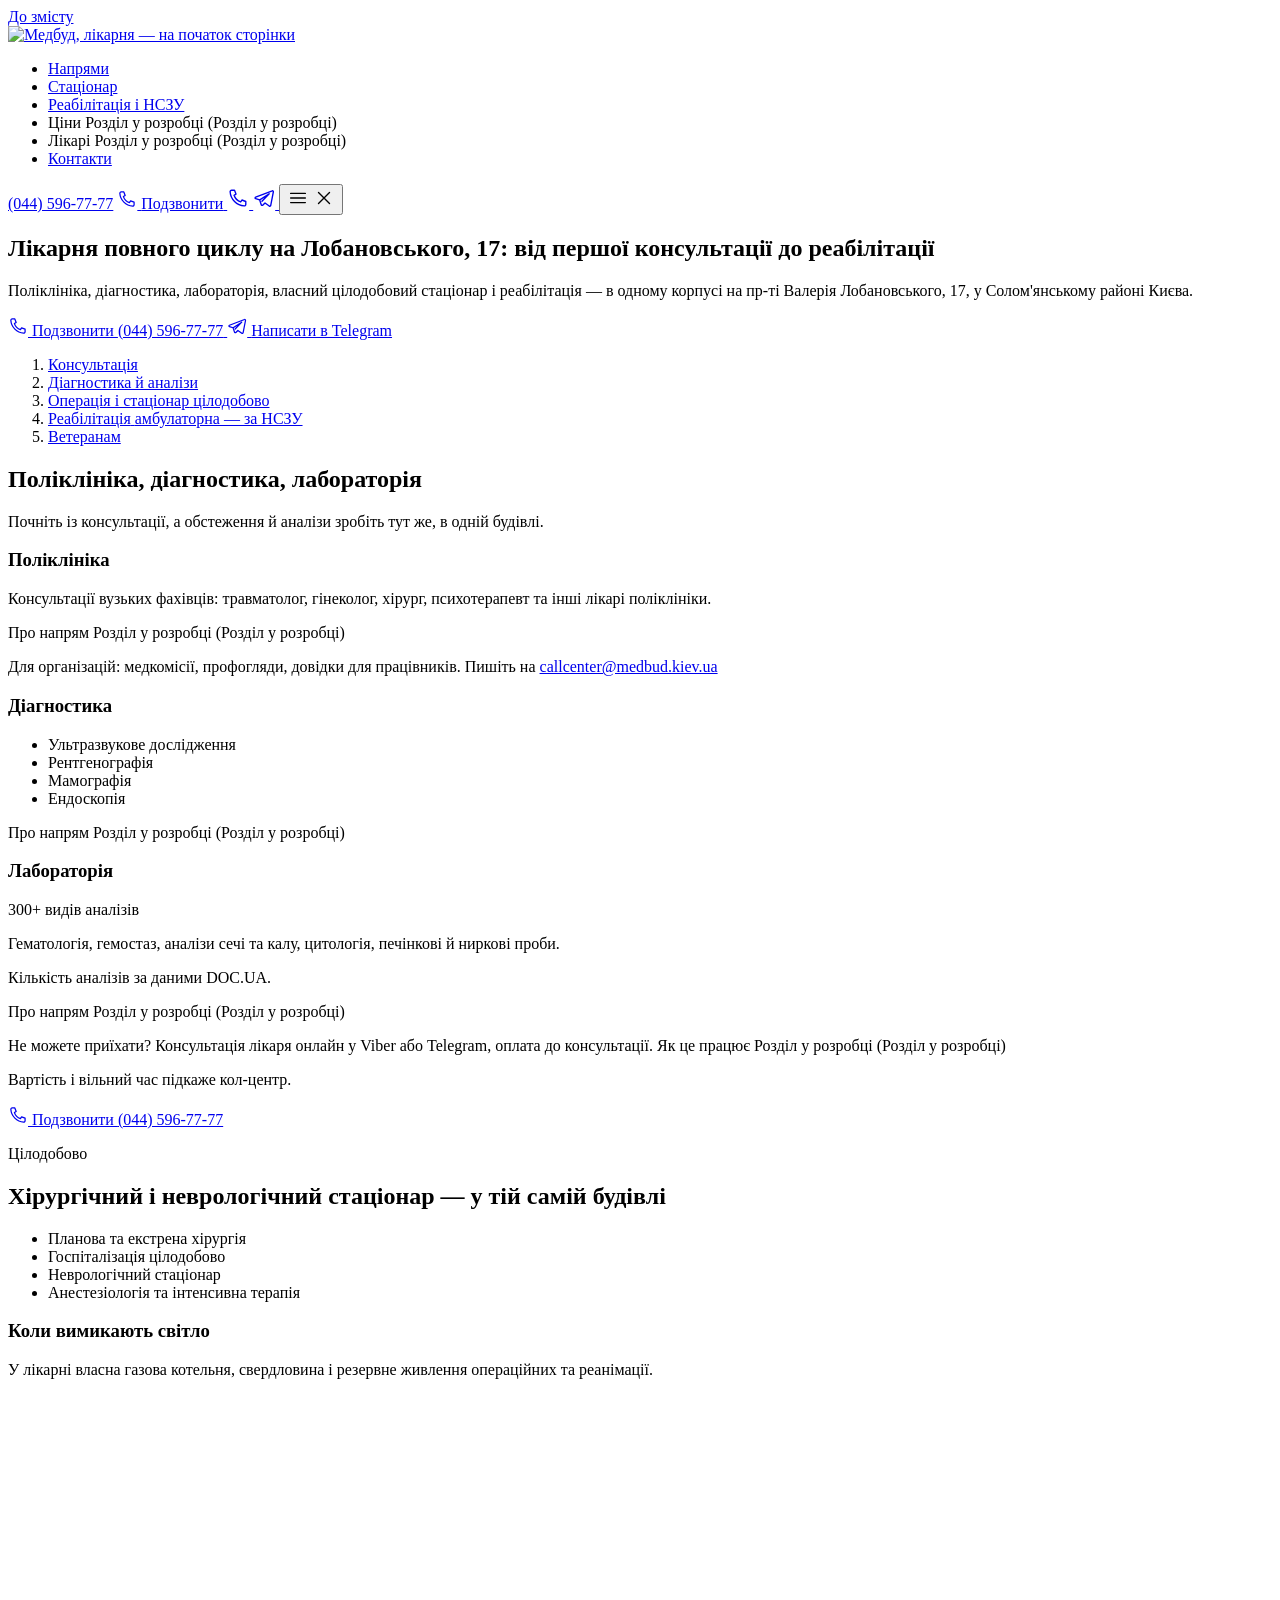
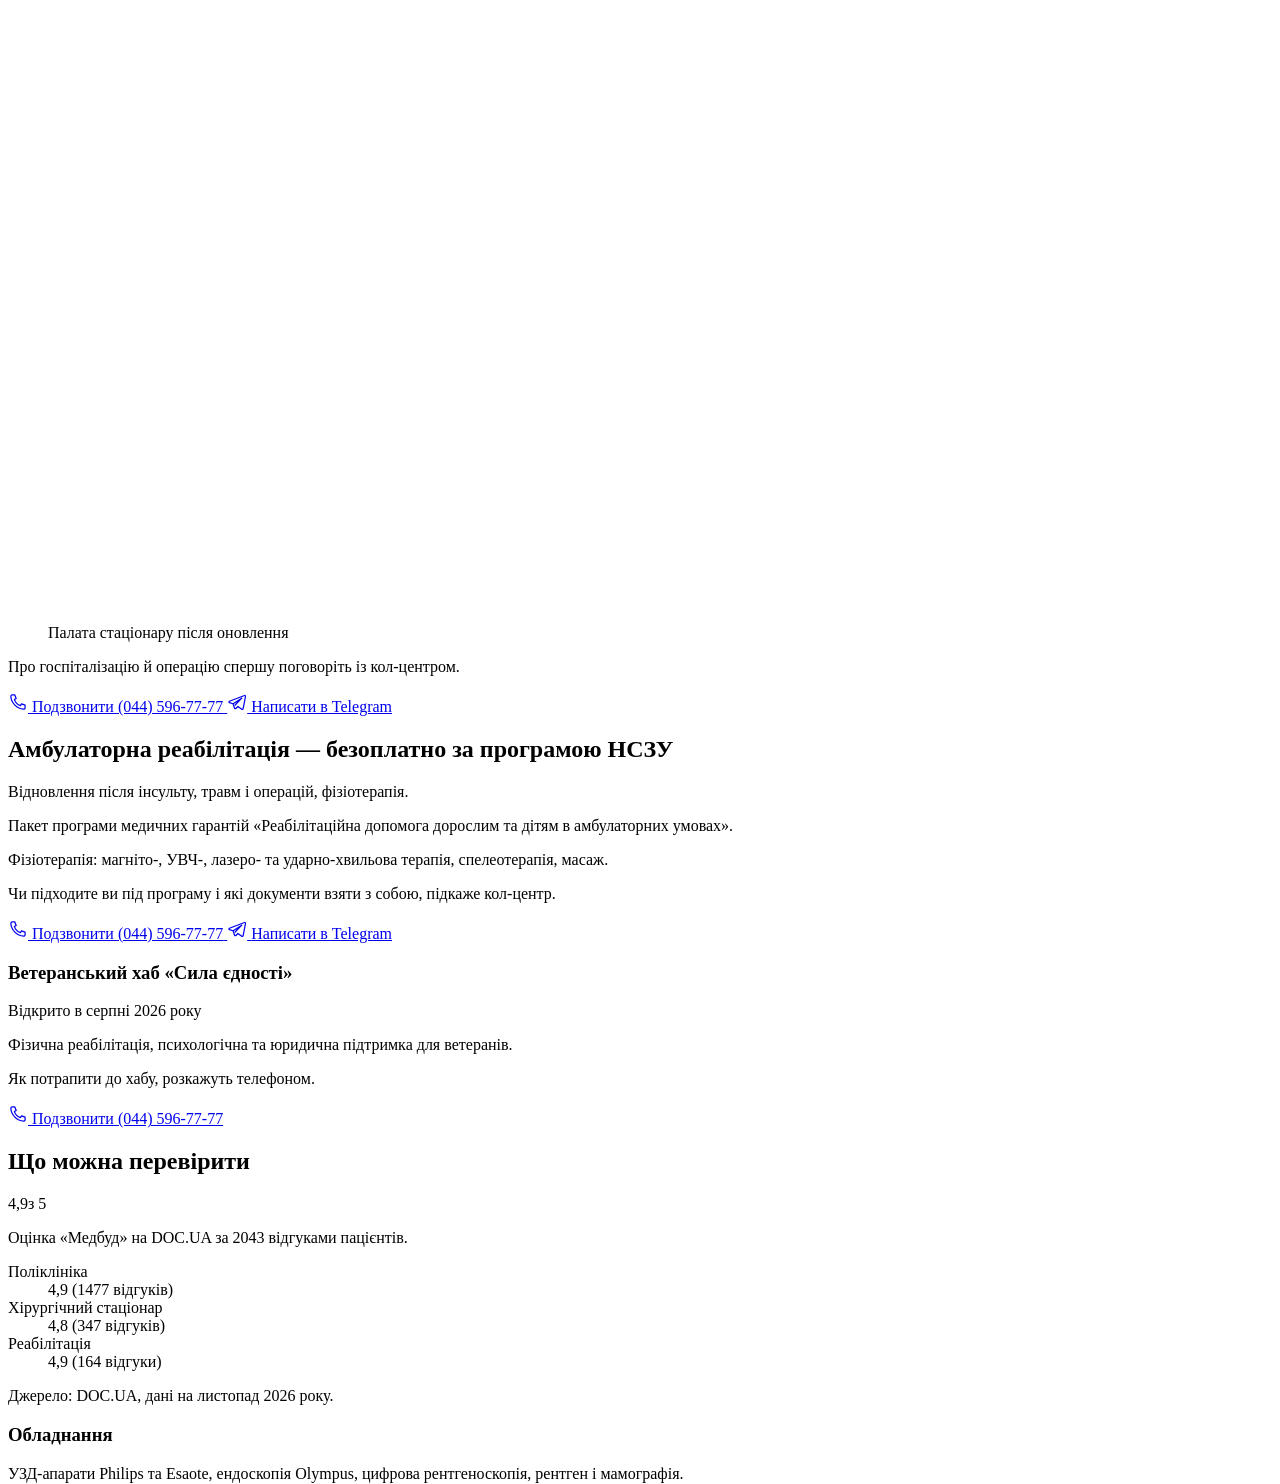
==== index.html @ 7db69b1e "VEON: сайт для перегляду" ====
<!DOCTYPE html><html lang="uk"> <head><meta charset="utf-8"><script>document.documentElement.classList.add("js")</script><meta name="viewport" content="width=device-width, initial-scale=1"><title>Медбуд — лікарня повного циклу, Солом&#39;янський район, Київ</title><meta name="description" content="Поліклініка, діагностика, лабораторія, цілодобовий стаціонар, амбулаторна реабілітація безоплатно за НСЗУ. Київ, пр-т Лобановського, 17. Тел. (044) 596-77-77."><meta property="og:title" content="Медбуд — лікарня повного циклу, Солом'янський район, Київ"><meta property="og:description" content="Поліклініка, діагностика, лабораторія, цілодобовий стаціонар, амбулаторна реабілітація безоплатно за НСЗУ. Київ, пр-т Лобановського, 17. Тел. (044) 596-77-77."><meta name="robots" content="noindex"><link rel="icon" href="/favicon.png" type="image/png"> <link rel="preload" href="/fonts/geologica-cyrillic-wght-normal.woff2" as="font" type="font/woff2" crossorigin> <meta name="theme-color" content="#FFFFFF"> <script type="application/ld+json">{"@context":"https://schema.org","@type":"MedicalClinic","additionalType":"https://schema.org/Hospital","name":"Медбуд","legalName":"ДП «Медбуд»","telephone":"+380445967777","email":"callcenter@medbud.kiev.ua","address":{"@type":"PostalAddress","streetAddress":"пр-т Валерія Лобановського, 17","addressLocality":"Київ","addressCountry":"UA"},"sameAs":["https://www.instagram.com/medbud.kyiv.ua/","https://www.facebook.com/medbud.ua/"]}</script> <link rel="stylesheet" href="/veon-demo-medbud/_astro/index.LPhC7jJm.css">
<link rel="stylesheet" href="/veon-demo-medbud/_astro/index.D48iX4Wn.css"></head> <body id="top"> <a class="skip-link" href="#main">До змісту</a> <header class="site-header" data-rec="R-012,R-015" data-astro-cid-3ef6ksr2> <div class="container header__inner" data-astro-cid-3ef6ksr2> <a class="header__logo" href="#top" data-astro-cid-3ef6ksr2> <img src="/veon-demo-medbud/_astro/logo.Q8U1E6Xp_Z20OkAn.webp" srcset="/veon-demo-medbud/_astro/logo.Q8U1E6Xp_Z20OkAn.webp 1x, /veon-demo-medbud/_astro/logo.Q8U1E6Xp_1GzR5F.webp 2x" alt="Медбуд, лікарня — на початок сторінки" loading="eager" data-astro-cid-3ef6ksr2="true" decoding="async" fetchpriority="auto" width="130" height="52"> </a> <nav class="header__nav" aria-label="Головне меню" data-astro-cid-3ef6ksr2> <ul role="list" data-astro-cid-3ef6ksr2> <li data-astro-cid-3ef6ksr2> <a class="nav-link" href="#directions" data-nav data-astro-cid-3ef6ksr2>Напрями</a> </li><li data-astro-cid-3ef6ksr2> <a class="nav-link" href="#hospital" data-nav data-astro-cid-3ef6ksr2>Стаціонар</a> </li><li data-astro-cid-3ef6ksr2> <a class="nav-link" href="#rehab" data-nav data-astro-cid-3ef6ksr2>Реабілітація і НСЗУ</a> </li><li data-astro-cid-3ef6ksr2> <span class="future-link nav-link nav-link--soon" role="link" aria-disabled="true" tabindex="0"> Ціни <span class="future-link__note" aria-hidden="true">Розділ у розробці</span> <span class="visually-hidden">(Розділ у розробці)</span> </span> </li><li data-astro-cid-3ef6ksr2> <span class="future-link nav-link nav-link--soon" role="link" aria-disabled="true" tabindex="0"> Лікарі <span class="future-link__note" aria-hidden="true">Розділ у розробці</span> <span class="visually-hidden">(Розділ у розробці)</span> </span> </li><li data-astro-cid-3ef6ksr2> <a class="nav-link" href="#contacts" data-nav data-astro-cid-3ef6ksr2>Контакти</a> </li> </ul> </nav> <div class="header__actions" data-astro-cid-3ef6ksr2> <a class="header__number" href="tel:+380445967777" data-astro-cid-3ef6ksr2>(044) 596-77-77</a> <a class="btn btn--primary btn--sm header__call" href="tel:+380445967777" data-rec="R-008"> <svg width="20" height="20" viewBox="0 0 24 24" fill="none" stroke="currentColor" stroke-width="1.5" stroke-linecap="round" stroke-linejoin="round" aria-hidden="true" focusable="false"> <path d="M5 3.5h3.2l1.6 4.2-2.1 1.4a11.5 11.5 0 0 0 7.2 7.2l1.4-2.1 4.2 1.6V19a1.6 1.6 0 0 1-1.7 1.6C10.6 20.1 3.9 13.4 3.4 5.2A1.6 1.6 0 0 1 5 3.5Z"></path>        </svg> <span>Подзвонити</span> </a> <a class="icon-btn icon-btn--phone" href="tel:+380445967777" aria-label="Подзвонити (044) 596-77-77" data-astro-cid-3ef6ksr2> <svg width="22" height="22" viewBox="0 0 24 24" fill="none" stroke="currentColor" stroke-width="1.5" stroke-linecap="round" stroke-linejoin="round" aria-hidden="true" focusable="false"> <path d="M5 3.5h3.2l1.6 4.2-2.1 1.4a11.5 11.5 0 0 0 7.2 7.2l1.4-2.1 4.2 1.6V19a1.6 1.6 0 0 1-1.7 1.6C10.6 20.1 3.9 13.4 3.4 5.2A1.6 1.6 0 0 1 5 3.5Z"></path>        </svg> </a> <a class="icon-btn" href="https://t.me/MedBudClinicbot" target="_blank" rel="noopener" aria-label="Написати в Telegram" data-astro-cid-3ef6ksr2> <svg width="22" height="22" viewBox="0 0 24 24" fill="none" stroke="currentColor" stroke-width="1.5" stroke-linecap="round" stroke-linejoin="round" aria-hidden="true" focusable="false">  <path d="M21 4.2 2.9 11.1c-.8.3-.8 1.4 0 1.6l4.4 1.4 1.7 5.3c.2.7 1.1.9 1.6.4l2.5-2.4 4.6 3.4c.6.4 1.4.1 1.6-.6L22.2 5.4c.2-.9-.6-1.5-1.2-1.2ZM7.4 14.1l10.3-6.7-7.9 8.2"></path>       </svg> </a> <button class="icon-btn header__burger" type="button" aria-expanded="false" aria-controls="mobile-menu" aria-label="Відкрити меню" data-astro-cid-3ef6ksr2> <svg class="burger-open" width="22" height="22" viewBox="0 0 24 24" fill="none" stroke="currentColor" stroke-width="1.5" stroke-linecap="round" stroke-linejoin="round" aria-hidden="true" focusable="false">       <path d="M4 7h16M4 12h16M4 17h16"></path>  </svg> <svg class="burger-close" width="22" height="22" viewBox="0 0 24 24" fill="none" stroke="currentColor" stroke-width="1.5" stroke-linecap="round" stroke-linejoin="round" aria-hidden="true" focusable="false">        <path d="m6 6 12 12M18 6 6 18"></path> </svg> </button> </div> </div> <div class="mobile-menu" id="mobile-menu" hidden data-astro-cid-3ef6ksr2> <div class="container mobile-menu__inner" data-astro-cid-3ef6ksr2> <ul role="list" class="mobile-menu__list" data-astro-cid-3ef6ksr2> <li data-astro-cid-3ef6ksr2> <a class="mobile-link" href="#directions" data-close data-astro-cid-3ef6ksr2>Напрями</a> </li><li data-astro-cid-3ef6ksr2> <a class="mobile-link" href="#hospital" data-close data-astro-cid-3ef6ksr2>Стаціонар</a> </li><li data-astro-cid-3ef6ksr2> <a class="mobile-link" href="#rehab" data-close data-astro-cid-3ef6ksr2>Реабілітація і НСЗУ</a> </li><li data-astro-cid-3ef6ksr2> <span class="future-link mobile-link mobile-link--soon" role="link" aria-disabled="true" tabindex="0"> Ціни <span class="future-link__note" aria-hidden="true">Розділ у розробці</span> <span class="visually-hidden">(Розділ у розробці)</span> </span> </li><li data-astro-cid-3ef6ksr2> <span class="future-link mobile-link mobile-link--soon" role="link" aria-disabled="true" tabindex="0"> Лікарі <span class="future-link__note" aria-hidden="true">Розділ у розробці</span> <span class="visually-hidden">(Розділ у розробці)</span> </span> </li><li data-astro-cid-3ef6ksr2> <a class="mobile-link" href="#contacts" data-close data-astro-cid-3ef6ksr2>Контакти</a> </li> </ul> <a class="mobile-menu__number" href="tel:+380445967777" data-astro-cid-3ef6ksr2>(044) 596-77-77</a> <a class="btn btn--primary mobile-menu__call" href="tel:+380445967777"> <svg width="20" height="20" viewBox="0 0 24 24" fill="none" stroke="currentColor" stroke-width="1.5" stroke-linecap="round" stroke-linejoin="round" aria-hidden="true" focusable="false"> <path d="M5 3.5h3.2l1.6 4.2-2.1 1.4a11.5 11.5 0 0 0 7.2 7.2l1.4-2.1 4.2 1.6V19a1.6 1.6 0 0 1-1.7 1.6C10.6 20.1 3.9 13.4 3.4 5.2A1.6 1.6 0 0 1 5 3.5Z"></path>        </svg> <span>Подзвонити</span> </a> </div> </div> </header>  <script type="module">const t=document.querySelector(".header__burger"),i=document.getElementById("mobile-menu");if(t&&i){const a=()=>{i.hidden=!1,requestAnimationFrame(()=>i.classList.add("is-open")),t.setAttribute("aria-expanded","true"),t.setAttribute("aria-label","Закрити меню"),i.querySelector("a, [tabindex]")?.focus()},r=(e=!0)=>{i.classList.remove("is-open"),t.setAttribute("aria-expanded","false"),t.setAttribute("aria-label","Відкрити меню"),window.setTimeout(()=>{i.classList.contains("is-open")||(i.hidden=!0)},250),e&&t.focus()};t.addEventListener("click",()=>t.getAttribute("aria-expanded")==="true"?r():a()),i.querySelectorAll("[data-close]").forEach(e=>e.addEventListener("click",()=>r(!1))),document.addEventListener("keydown",e=>{e.key==="Escape"&&t.getAttribute("aria-expanded")==="true"&&r()}),window.matchMedia("(min-width: 1024px)").addEventListener("change",e=>{e.matches&&r(!1)})}const s=new Map;document.querySelectorAll("[data-nav]").forEach(a=>s.set(a.hash.slice(1),a));if("IntersectionObserver"in window&&s.size){const a=new IntersectionObserver(r=>{for(const e of r){const n=s.get(e.target.id);n&&(e.isIntersecting?(s.forEach(o=>o.removeAttribute("aria-current")),n.setAttribute("aria-current","location")):n.getAttribute("aria-current")&&n.removeAttribute("aria-current"))}},{rootMargin:"-45% 0px -50% 0px"});s.forEach((r,e)=>{const n=document.getElementById(e);n&&a.observe(n)})}</script> <main id="main">   <section id="hero" data-rec="R-001,R-007,R-009,R-018,R-023,R-025,R-044,R-050" class="hero">  <div class="container hero__inner"> <div class="hero__text"> <h1 data-rec="R-005">Лікарня повного циклу на Лобановського, 17: від першої консультації до реабілітації</h1> <p class="hero__lead">
Поліклініка, діагностика, лабораторія, власний цілодобовий стаціонар і реабілітація — в одному корпусі на пр-ті Валерія Лобановського, 17, у Солом'янському районі Києва.
</p> <div class="btn-row btn-row--stack hero__actions"> <a class="btn btn--primary" href="tel:+380445967777" data-rec="R-007,R-008"> <svg width="20" height="20" viewBox="0 0 24 24" fill="none" stroke="currentColor" stroke-width="1.5" stroke-linecap="round" stroke-linejoin="round" aria-hidden="true" focusable="false"> <path d="M5 3.5h3.2l1.6 4.2-2.1 1.4a11.5 11.5 0 0 0 7.2 7.2l1.4-2.1 4.2 1.6V19a1.6 1.6 0 0 1-1.7 1.6C10.6 20.1 3.9 13.4 3.4 5.2A1.6 1.6 0 0 1 5 3.5Z"></path>        </svg> <span>Подзвонити <span class="btn__num">(044) 596-77-77</span></span> </a> <a class="btn btn--secondary" href="https://t.me/MedBudClinicbot" target="_blank" rel="noopener"> <svg width="20" height="20" viewBox="0 0 24 24" fill="none" stroke="currentColor" stroke-width="1.5" stroke-linecap="round" stroke-linejoin="round" aria-hidden="true" focusable="false">  <path d="M21 4.2 2.9 11.1c-.8.3-.8 1.4 0 1.6l4.4 1.4 1.7 5.3c.2.7 1.1.9 1.6.4l2.5-2.4 4.6 3.4c.6.4 1.4.1 1.6-.6L22.2 5.4c.2-.9-.6-1.5-1.2-1.2ZM7.4 14.1l10.3-6.7-7.9 8.2"></path>       </svg> <span>Написати в Telegram</span> </a> </div> </div> <nav class="hero__route" aria-label="Маршрут пацієнта" data-rec="R-007"> <ol role="list" class="route"> <li class="route__stop" style="--i:0"> <a class="route__link" href="#directions"> <span class="route__mark" aria-hidden="true"></span> <span class="route__label">Консультація</span>  </a> </li><li class="route__stop" style="--i:1"> <a class="route__link" href="#diagnostics"> <span class="route__mark" aria-hidden="true"></span> <span class="route__label">Діагностика й аналізи</span>  </a> </li><li class="route__stop" style="--i:2"> <a class="route__link" href="#hospital"> <span class="route__mark" aria-hidden="true"></span> <span class="route__label">Операція і стаціонар</span> <span class="route__note">цілодобово</span> </a> </li><li class="route__stop" style="--i:3"> <a class="route__link" href="#rehab"> <span class="route__mark" aria-hidden="true"></span> <span class="route__label">Реабілітація</span> <span class="route__note">амбулаторна — за НСЗУ</span> </a> </li><li class="route__stop" style="--i:4"> <a class="route__link" href="#veterans"> <span class="route__mark" aria-hidden="true"></span> <span class="route__label">Ветеранам</span>  </a> </li> </ol> </nav> </div>  </section>  <section id="directions" data-rec="R-011" class="directions">  <div class="container track"> <div class="section-head"> <h2>Поліклініка, діагностика, лабораторія</h2> <p class="lead muted">Почніть із консультації, а обстеження й аналізи зробіть тут же, в одній будівлі.</p> </div> <div class="dirs"> <article class="dir dir--clinic"> <h3 class="stop dir__title"><span class="stop-mark" aria-hidden="true"></span>Поліклініка</h3> <div class="dir__body"> <p class="lead">Консультації вузьких фахівців: травматолог, гінеколог, хірург, психотерапевт та інші лікарі поліклініки.</p> <span class="future-link dir__more" role="link" aria-disabled="true" tabindex="0"> Про напрям <span class="future-link__note" aria-hidden="true">Розділ у розробці</span> <span class="visually-hidden">(Розділ у розробці)</span> </span> </div> <p class="dir__org">
Для організацій: медкомісії, профогляди, довідки для працівників. Пишіть на <a class="text-link" href="mailto:callcenter@medbud.kiev.ua">callcenter@medbud.kiev.ua</a> </p> </article> <article class="dir dir--diag" id="diagnostics"> <h3 class="stop dir__title"><span class="stop-mark" aria-hidden="true"></span>Діагностика</h3> <ul role="list" class="diag-list"> <li>Ультразвукове дослідження</li> <li>Рентгенографія</li> <li>Мамографія</li> <li>Ендоскопія</li> </ul> <span class="future-link dir__more" role="link" aria-disabled="true" tabindex="0"> Про напрям <span class="future-link__note" aria-hidden="true">Розділ у розробці</span> <span class="visually-hidden">(Розділ у розробці)</span> </span> </article> <article class="dir dir--lab"> <h3 class="stop dir__title"><span class="stop-mark" aria-hidden="true"></span>Лабораторія</h3> <div class="lab"> <p class="lab__figure"><span class="lab__num">300+</span> <span class="lab__unit">видів аналізів</span></p> <div class="lab__body"> <p>Гематологія, гемостаз, аналізи сечі та калу, цитологія, печінкові й ниркові проби.</p> <p class="caption muted">Кількість аналізів за даними DOC.UA.</p> <span class="future-link dir__more" role="link" aria-disabled="true" tabindex="0"> Про напрям <span class="future-link__note" aria-hidden="true">Розділ у розробці</span> <span class="visually-hidden">(Розділ у розробці)</span> </span> </div> </div> </article> <p class="dir-online">
Не можете приїхати? Консультація лікаря онлайн у Viber або Telegram, оплата до консультації.
<span class="future-link dir__more" role="link" aria-disabled="true" tabindex="0"> Як це працює <span class="future-link__note" aria-hidden="true">Розділ у розробці</span> <span class="visually-hidden">(Розділ у розробці)</span> </span> </p> </div> <div class="cta-line"> <p>Вартість і вільний час підкаже кол-центр.</p> <a class="btn btn--primary" href="tel:+380445967777" data-rec="R-008"> <svg width="20" height="20" viewBox="0 0 24 24" fill="none" stroke="currentColor" stroke-width="1.5" stroke-linecap="round" stroke-linejoin="round" aria-hidden="true" focusable="false"> <path d="M5 3.5h3.2l1.6 4.2-2.1 1.4a11.5 11.5 0 0 0 7.2 7.2l1.4-2.1 4.2 1.6V19a1.6 1.6 0 0 1-1.7 1.6C10.6 20.1 3.9 13.4 3.4 5.2A1.6 1.6 0 0 1 5 3.5Z"></path>        </svg> <span>Подзвонити <span class="btn__num">(044) 596-77-77</span></span> </a> </div> </div>  </section>  <section id="hospital" data-rec="R-011" class="hospital on-dark">  <div class="container track hospital__track"> <p class="hospital__word wipe">Цілодобово</p> <h2 class="stop hospital__title"><span class="stop-mark" aria-hidden="true"></span>Хірургічний і неврологічний стаціонар — у тій самій будівлі</h2> <div class="hospital__cols"> <ul role="list" class="hospital__list"> <li>Планова та екстрена хірургія</li> <li>Госпіталізація цілодобово</li> <li>Неврологічний стаціонар</li> <li>Анестезіологія та інтенсивна терапія</li> </ul> <div class="hospital__power"> <h3>Коли вимикають світло</h3> <p>У лікарні власна газова котельня, свердловина і резервне живлення операційних та реанімації.</p> </div> </div> <figure class="photo hospital__photo" data-rec="R-002" style="--ratio:16 / 9;--pos:50% 60%" data-astro-cid-w4fmld3g> <picture data-astro-cid-w4fmld3g="true"> <source srcset="/veon-demo-medbud/_astro/stacionar-palata.Bs7I-ZnL_Z1r6B6X.avif 480w, /veon-demo-medbud/_astro/stacionar-palata.Bs7I-ZnL_15dUzn.avif 800w, /veon-demo-medbud/_astro/stacionar-palata.Bs7I-ZnL_1SJJnQ.avif 1100w" type="image/avif" sizes="(min-width: 1280px) 1100px, (min-width: 1024px) 80vw, 90vw"><source srcset="/veon-demo-medbud/_astro/stacionar-palata.Bs7I-ZnL_1RD3pp.webp 480w, /veon-demo-medbud/_astro/stacionar-palata.Bs7I-ZnL_ZFdxHb.webp 800w, /veon-demo-medbud/_astro/stacionar-palata.Bs7I-ZnL_Z1QdGl5.webp 1100w" type="image/webp" sizes="(min-width: 1280px) 1100px, (min-width: 1024px) 80vw, 90vw">  <img src="/veon-demo-medbud/_astro/stacionar-palata.Bs7I-ZnL_Z1sc5L8.jpg" srcset="/veon-demo-medbud/_astro/stacionar-palata.Bs7I-ZnL_ZeEKjY.jpg 480w, /veon-demo-medbud/_astro/stacionar-palata.Bs7I-ZnL_2hELmm.jpg 800w, /veon-demo-medbud/_astro/stacionar-palata.Bs7I-ZnL_Z1sc5L8.jpg 1100w" alt="Оновлена палата стаціонару: функціональне ліжко, приліжкова тумба, вікно з фіранками" sizes="(min-width: 1280px) 1100px, (min-width: 1024px) 80vw, 90vw" loading="lazy" decoding="async" data-astro-cid-w4fmld3g="true" fetchpriority="auto" width="1100" height="825"> </picture> <figcaption data-astro-cid-w4fmld3g>Палата стаціонару після оновлення</figcaption> </figure>  <div class="cta-line cta-line--dark"> <p>Про госпіталізацію й операцію спершу поговоріть із кол-центром.</p> <div class="btn-row btn-row--stack"> <a class="btn btn--inverse" href="tel:+380445967777" data-rec="R-008"> <svg width="20" height="20" viewBox="0 0 24 24" fill="none" stroke="currentColor" stroke-width="1.5" stroke-linecap="round" stroke-linejoin="round" aria-hidden="true" focusable="false"> <path d="M5 3.5h3.2l1.6 4.2-2.1 1.4a11.5 11.5 0 0 0 7.2 7.2l1.4-2.1 4.2 1.6V19a1.6 1.6 0 0 1-1.7 1.6C10.6 20.1 3.9 13.4 3.4 5.2A1.6 1.6 0 0 1 5 3.5Z"></path>        </svg> <span>Подзвонити <span class="btn__num">(044) 596-77-77</span></span> </a> <a class="btn btn--outline-inverse" href="https://t.me/MedBudClinicbot" target="_blank" rel="noopener"> <svg width="20" height="20" viewBox="0 0 24 24" fill="none" stroke="currentColor" stroke-width="1.5" stroke-linecap="round" stroke-linejoin="round" aria-hidden="true" focusable="false">  <path d="M21 4.2 2.9 11.1c-.8.3-.8 1.4 0 1.6l4.4 1.4 1.7 5.3c.2.7 1.1.9 1.6.4l2.5-2.4 4.6 3.4c.6.4 1.4.1 1.6-.6L22.2 5.4c.2-.9-.6-1.5-1.2-1.2ZM7.4 14.1l10.3-6.7-7.9 8.2"></path>       </svg> <span>Написати в Telegram</span> </a> </div> </div> </div>  </section>  <section id="rehab" data-rec="R-011" class="rehab on-dark">  <div class="container track rehab__track"> <div class="rehab__grid"> <div class="rehab__main"> <h2 class="stop"><span class="stop-mark" aria-hidden="true"></span>Амбулаторна реабілітація — безоплатно за програмою НСЗУ</h2> <p class="lead">Відновлення після інсульту, травм і операцій, фізіотерапія.</p> <p class="rehab__package">Пакет програми медичних гарантій «Реабілітаційна допомога дорослим та дітям в амбулаторних умовах».</p> <p>Фізіотерапія: магніто-, УВЧ-, лазеро- та ударно-хвильова терапія, спелеотерапія, масаж.</p> <p>Чи підходите ви під програму і які документи взяти з собою, підкаже кол-центр.</p> <div class="btn-row btn-row--stack"> <a class="btn btn--inverse" href="tel:+380445967777" data-rec="R-008"> <svg width="20" height="20" viewBox="0 0 24 24" fill="none" stroke="currentColor" stroke-width="1.5" stroke-linecap="round" stroke-linejoin="round" aria-hidden="true" focusable="false"> <path d="M5 3.5h3.2l1.6 4.2-2.1 1.4a11.5 11.5 0 0 0 7.2 7.2l1.4-2.1 4.2 1.6V19a1.6 1.6 0 0 1-1.7 1.6C10.6 20.1 3.9 13.4 3.4 5.2A1.6 1.6 0 0 1 5 3.5Z"></path>        </svg> <span>Подзвонити <span class="btn__num">(044) 596-77-77</span></span> </a> <a class="btn btn--outline-inverse" href="https://t.me/MedBudClinicbot" target="_blank" rel="noopener"> <svg width="20" height="20" viewBox="0 0 24 24" fill="none" stroke="currentColor" stroke-width="1.5" stroke-linecap="round" stroke-linejoin="round" aria-hidden="true" focusable="false">  <path d="M21 4.2 2.9 11.1c-.8.3-.8 1.4 0 1.6l4.4 1.4 1.7 5.3c.2.7 1.1.9 1.6.4l2.5-2.4 4.6 3.4c.6.4 1.4.1 1.6-.6L22.2 5.4c.2-.9-.6-1.5-1.2-1.2ZM7.4 14.1l10.3-6.7-7.9 8.2"></path>       </svg> <span>Написати в Telegram</span> </a> </div> </div> <article class="veterans" id="veterans"> <h3>Ветеранський хаб «Сила єдності»</h3> <p class="veterans__since">Відкрито в серпні 2026 року</p> <p>Фізична реабілітація, психологічна та юридична підтримка для ветеранів.</p> <p class="muted">Як потрапити до хабу, розкажуть телефоном.</p> <a class="btn btn--primary" href="tel:+380445967777" data-rec="R-008"> <svg width="20" height="20" viewBox="0 0 24 24" fill="none" stroke="currentColor" stroke-width="1.5" stroke-linecap="round" stroke-linejoin="round" aria-hidden="true" focusable="false"> <path d="M5 3.5h3.2l1.6 4.2-2.1 1.4a11.5 11.5 0 0 0 7.2 7.2l1.4-2.1 4.2 1.6V19a1.6 1.6 0 0 1-1.7 1.6C10.6 20.1 3.9 13.4 3.4 5.2A1.6 1.6 0 0 1 5 3.5Z"></path>        </svg> <span>Подзвонити <span class="btn__num">(044) 596-77-77</span></span> </a> </article> </div> </div>  </section>  <section id="trust" data-rec="R-011" class="trust">  <div class="container track"> <h2 class="stop"><span class="stop-mark" aria-hidden="true"></span>Що можна перевірити</h2> <div class="trust__grid"> <div class="trust__rating"> <p class="trust__score"><span class="trust__num">4,9</span><span class="trust__of">з 5</span></p> <p class="lead">Оцінка «Медбуд» на DOC.UA за 2043 відгуками пацієнтів.</p> <dl class="trust__parts"> <div><dt>Поліклініка</dt><dd>4,9 <span class="muted">(1477 відгуків)</span></dd></div> <div><dt>Хірургічний стаціонар</dt><dd>4,8 <span class="muted">(347 відгуків)</span></dd></div> <div><dt>Реабілітація</dt><dd>4,9 <span class="muted">(164 відгуки)</span></dd></div> </dl> <p class="caption muted">Джерело: DOC.UA, дані на листопад 2026 року.</p> </div> <div class="trust__facts"> <div> <h3>Обладнання</h3> <p>УЗД-апарати Philips та Esaote, ендоскопія Olympus, цифрова рентгеноскопія, рентген і мамографія.</p> <p class="caption muted">За даними DOC.UA.</p> </div> <div> <h3>Ліцензія МОЗ України</h3> <p>Серія АВ № 567064 від 14.10.2010, переоформлена 16.08.2012, серія АД № 063754.</p> </div> </div> </div> </div>  </section>  <section id="contacts" data-rec="R-024" class="contacts">  <div class="container track track--end"> <div class="contacts__head"> <h2 class="stop contacts__address"><span class="stop-mark stop-mark--final" aria-hidden="true"></span>Лобановського, 17</h2> <p class="lead">м. Київ, пр-т Валерія Лобановського, 17, Солом'янський район.</p> <a class="text-link map-link" href="https://www.google.com/maps/search/?api=1&query=%D0%9A%D0%B8%D1%97%D0%B2%2C%20%D0%BF%D1%80%D0%BE%D1%81%D0%BF%D0%B5%D0%BA%D1%82%20%D0%92%D0%B0%D0%BB%D0%B5%D1%80%D1%96%D1%8F%20%D0%9B%D0%BE%D0%B1%D0%B0%D0%BD%D0%BE%D0%B2%D1%81%D1%8C%D0%BA%D0%BE%D0%B3%D0%BE%2C%2017" target="_blank" rel="noopener"><svg width="20" height="20" viewBox="0 0 24 24" fill="none" stroke="currentColor" stroke-width="1.5" stroke-linecap="round" stroke-linejoin="round" aria-hidden="true" focusable="false">   <path d="M12 21s-6.5-5.6-6.5-11a6.5 6.5 0 0 1 13 0c0 5.4-6.5 11-6.5 11Z"></path><circle cx="12" cy="10" r="2.4"></circle>      </svg><span>Відкрити на карті</span></a> </div> <div class="contacts__grid"> <div class="contacts__info"> <ul role="list" class="phones" data-rec="R-014"> <li><a class="phone-row" href="tel:+380445967777"><span class="phone-row__num">(044) 596-77-77</span><span class="phone-row__note">міський, основний</span></a></li><li><a class="phone-row" href="tel:+380975967777"><span class="phone-row__num">(097) 596-77-77</span><span class="phone-row__note">мобільний</span></a></li><li><a class="phone-row" href="tel:+380951167777"><span class="phone-row__num">(095) 116-77-77</span><span class="phone-row__note">мобільний</span></a></li> </ul> <ul role="list" class="channels" data-rec="R-036"> <li><a class="channel" href="mailto:callcenter@medbud.kiev.ua"><svg width="20" height="20" viewBox="0 0 24 24" fill="none" stroke="currentColor" stroke-width="1.5" stroke-linecap="round" stroke-linejoin="round" aria-hidden="true" focusable="false">    <rect x="3" y="5" width="18" height="14" rx="1.5"></rect><path d="m3.5 6 8.5 7 8.5-7"></path>     </svg><span>callcenter@medbud.kiev.ua</span></a></li> <li><a class="channel" href="https://t.me/MedBudClinicbot" target="_blank" rel="noopener"><svg width="20" height="20" viewBox="0 0 24 24" fill="none" stroke="currentColor" stroke-width="1.5" stroke-linecap="round" stroke-linejoin="round" aria-hidden="true" focusable="false">  <path d="M21 4.2 2.9 11.1c-.8.3-.8 1.4 0 1.6l4.4 1.4 1.7 5.3c.2.7 1.1.9 1.6.4l2.5-2.4 4.6 3.4c.6.4 1.4.1 1.6-.6L22.2 5.4c.2-.9-.6-1.5-1.2-1.2ZM7.4 14.1l10.3-6.7-7.9 8.2"></path>       </svg><span>Telegram @MedBudClinicbot</span></a></li> <li><a class="channel" href="https://www.instagram.com/medbud.kyiv.ua/" target="_blank" rel="noopener"><svg width="20" height="20" viewBox="0 0 24 24" fill="none" stroke="currentColor" stroke-width="1.5" stroke-linecap="round" stroke-linejoin="round" aria-hidden="true" focusable="false">     <rect x="3.5" y="3.5" width="17" height="17" rx="4.5"></rect><circle cx="12" cy="12" r="4"></circle><circle cx="17.2" cy="6.8" r=".6" fill="currentColor"></circle>    </svg><span>Instagram medbud.kyiv.ua</span></a></li> <li><a class="channel" href="https://www.facebook.com/medbud.ua/" target="_blank" rel="noopener"><svg width="20" height="20" viewBox="0 0 24 24" fill="none" stroke="currentColor" stroke-width="1.5" stroke-linecap="round" stroke-linejoin="round" aria-hidden="true" focusable="false">      <path d="M14.5 21v-7.5h2.6l.4-3h-3V8.6c0-.9.3-1.5 1.5-1.5h1.6V4.4a21 21 0 0 0-2.4-.1c-2.3 0-3.9 1.4-3.9 4v2.2H8.7v3h2.6V21"></path>   </svg><span>Facebook medbud.ua</span></a></li> </ul> <div class="hours"> <p><strong>Стаціонар працює цілодобово.</strong></p> <p class="muted">Графік поліклініки уточнюйте за телефоном.</p> <span class="future-link dir__more" role="link" aria-disabled="true" tabindex="0"> Онлайн-запис <span class="future-link__note" aria-hidden="true">Розділ у розробці</span> <span class="visually-hidden">(Розділ у розробці)</span> </span> </div> </div> <figure class="photo contacts__photo" data-rec="R-002" style="--ratio:3 / 2;--pos:50% 50%" data-astro-cid-w4fmld3g> <picture data-astro-cid-w4fmld3g="true"> <source srcset="/veon-demo-medbud/_astro/komanda-medbud.CqI5xGA3_ZrdqWX.avif 480w, /veon-demo-medbud/_astro/komanda-medbud.CqI5xGA3_Pn1iY.avif 800w, /veon-demo-medbud/_astro/komanda-medbud.CqI5xGA3_2iG47w.avif 1024w" type="image/avif" sizes="(min-width: 1024px) 50vw, 90vw"><source srcset="/veon-demo-medbud/_astro/komanda-medbud.CqI5xGA3_Z2490Qu.webp 480w, /veon-demo-medbud/_astro/komanda-medbud.CqI5xGA3_ZLxxzx.webp 800w, /veon-demo-medbud/_astro/komanda-medbud.CqI5xGA3_Z2cgmdk.webp 1024w" type="image/webp" sizes="(min-width: 1024px) 50vw, 90vw">  <img src="/veon-demo-medbud/_astro/komanda-medbud.CqI5xGA3_Z2kfC74.jpg" srcset="/veon-demo-medbud/_astro/komanda-medbud.CqI5xGA3_2lKPyu.jpg 480w, /veon-demo-medbud/_astro/komanda-medbud.CqI5xGA3_Z1qOOXu.jpg 800w, /veon-demo-medbud/_astro/komanda-medbud.CqI5xGA3_Z2kfC74.jpg 1024w" alt="Колектив «Медбуд» на сходах біля входу до лікарні" sizes="(min-width: 1024px) 50vw, 90vw" loading="lazy" decoding="async" data-astro-cid-w4fmld3g="true" fetchpriority="auto" width="1024" height="682"> </picture> <figcaption data-astro-cid-w4fmld3g>Колектив «Медбуд» біля входу до лікарні</figcaption> </figure>  </div> </div>  </section>  </main> <footer class="site-footer" data-astro-cid-sz7xmlte> <div class="container footer__inner" data-astro-cid-sz7xmlte> <a class="footer__logo" href="#top" data-astro-cid-sz7xmlte> <img src="/veon-demo-medbud/_astro/logo.Q8U1E6Xp_Z20OkAn.webp" srcset="/veon-demo-medbud/_astro/logo.Q8U1E6Xp_Z20OkAn.webp 1x, /veon-demo-medbud/_astro/logo.Q8U1E6Xp_1GzR5F.webp 2x" alt="Медбуд, лікарня — на початок сторінки" loading="lazy" data-astro-cid-sz7xmlte="true" decoding="async" fetchpriority="auto" width="130" height="52"> </a> <div class="footer__contact" data-astro-cid-sz7xmlte> <p data-astro-cid-sz7xmlte>м. Київ, пр-т Валерія Лобановського, 17</p> <p class="footer__phone-row" data-astro-cid-sz7xmlte>Телефон: <a class="footer__phone" href="tel:+380445967777" data-astro-cid-sz7xmlte>(044) 596-77-77</a></p> </div> <ul role="list" class="footer__links" data-astro-cid-sz7xmlte> <li data-astro-cid-sz7xmlte><span class="future-link footer__soon" role="link" aria-disabled="true" tabindex="0"> Ціни <span class="future-link__note" aria-hidden="true">Розділ у розробці</span> <span class="visually-hidden">(Розділ у розробці)</span> </span></li><li data-astro-cid-sz7xmlte><span class="future-link footer__soon" role="link" aria-disabled="true" tabindex="0"> Лікарі <span class="future-link__note" aria-hidden="true">Розділ у розробці</span> <span class="visually-hidden">(Розділ у розробці)</span> </span></li><li data-astro-cid-sz7xmlte><span class="future-link footer__soon" role="link" aria-disabled="true" tabindex="0"> Політика конфіденційності <span class="future-link__note" aria-hidden="true">Розділ у розробці</span> <span class="visually-hidden">(Розділ у розробці)</span> </span></li><li data-astro-cid-sz7xmlte><span class="future-link footer__soon" role="link" aria-disabled="true" tabindex="0"> Публічний договір <span class="future-link__note" aria-hidden="true">Розділ у розробці</span> <span class="visually-hidden">(Розділ у розробці)</span> </span></li> </ul> <p class="footer__copy" data-astro-cid-sz7xmlte>© 2026 ДП «Медбуд»</p> </div> </footer>  <script type="module">const t=document.querySelectorAll("[data-reveal]"),i=window.matchMedia("(prefers-reduced-motion: reduce)").matches;if(i||!("IntersectionObserver"in window))t.forEach(e=>e.classList.add("is-visible"));else{const e=new IntersectionObserver(s=>{for(const r of s)r.isIntersecting&&(r.target.classList.add("is-visible"),e.unobserve(r.target))},{rootMargin:"0px 0px -10% 0px",threshold:.12});t.forEach(s=>e.observe(s))}</script> </body> </html> <script type="module">const s=document.querySelectorAll(".track, .stop, .wipe"),o=window.matchMedia("(prefers-reduced-motion: reduce)").matches;if(o||!("IntersectionObserver"in window))s.forEach(e=>e.classList.add("is-on"));else{const e=new IntersectionObserver(t=>{for(const r of t)r.isIntersecting&&(r.target.classList.add("is-on"),e.unobserve(r.target))},{rootMargin:"0px 0px -18% 0px",threshold:0});s.forEach(t=>e.observe(t))}</script>
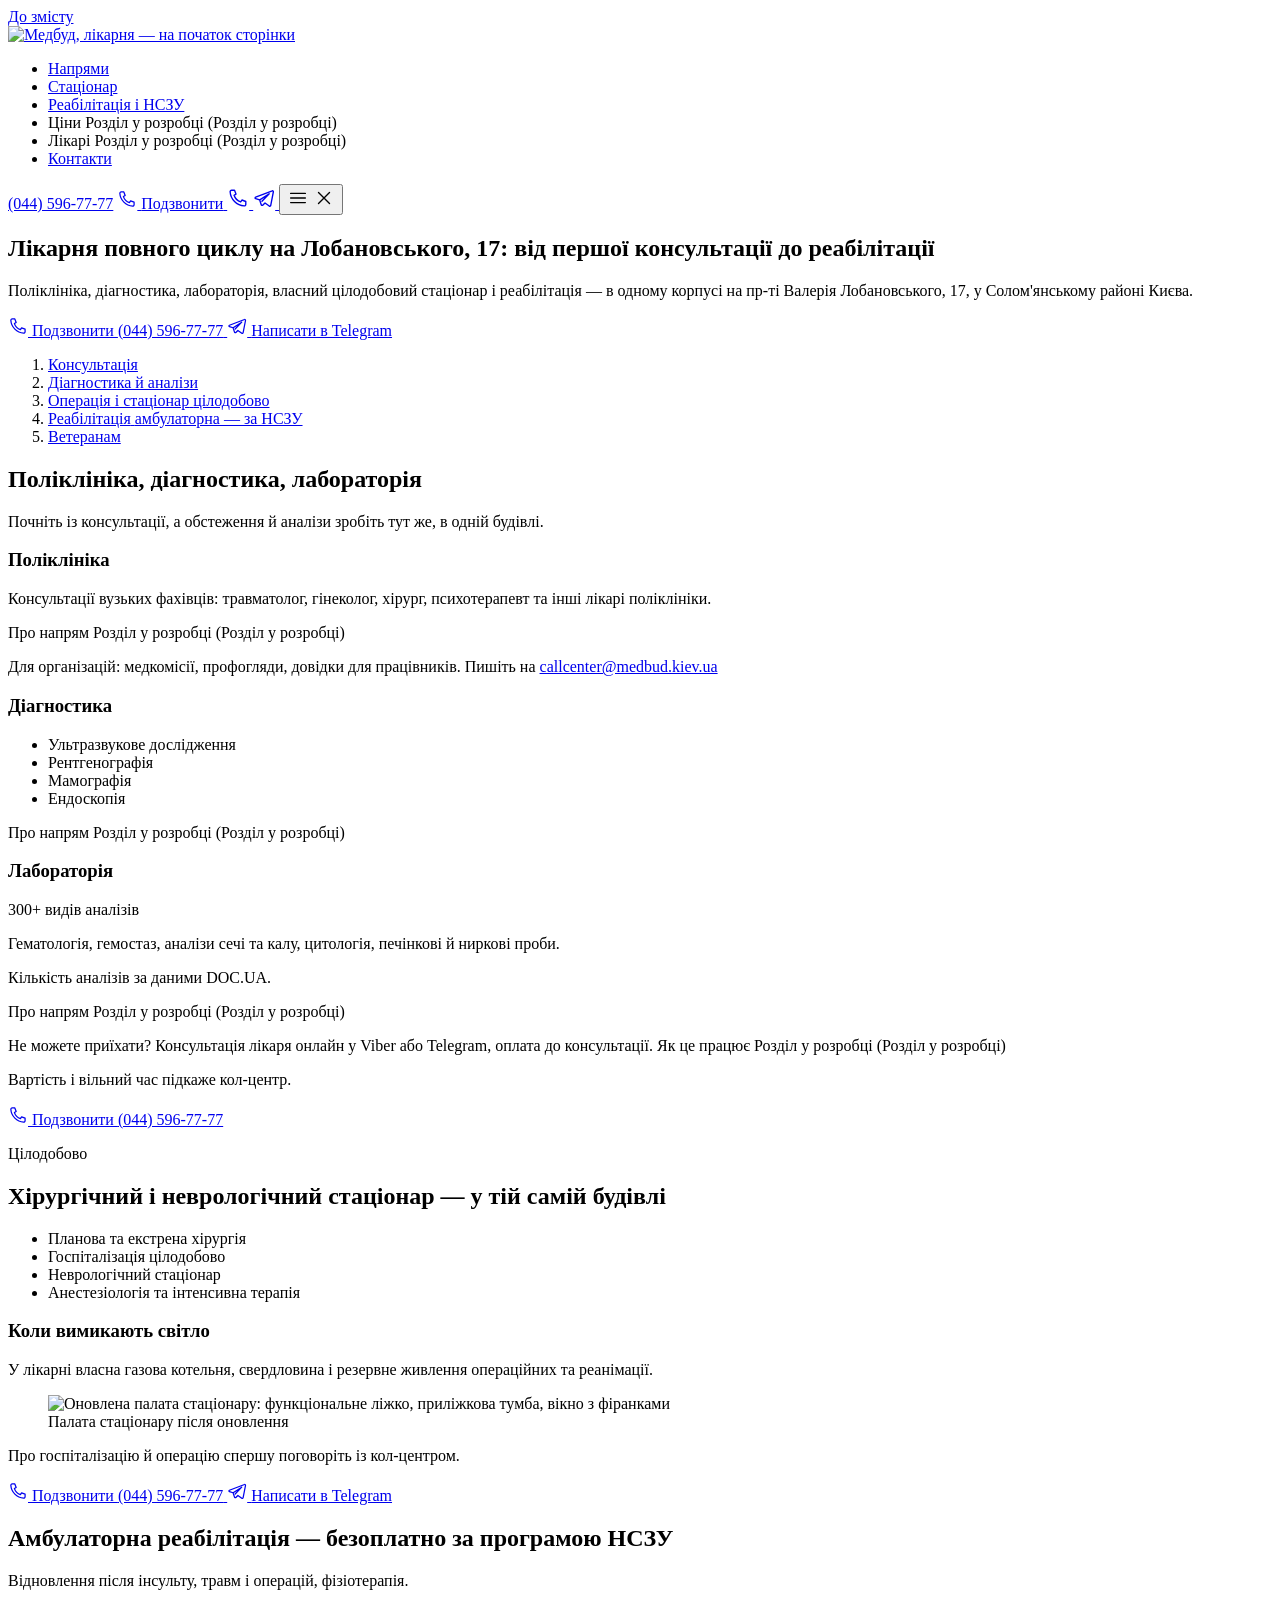
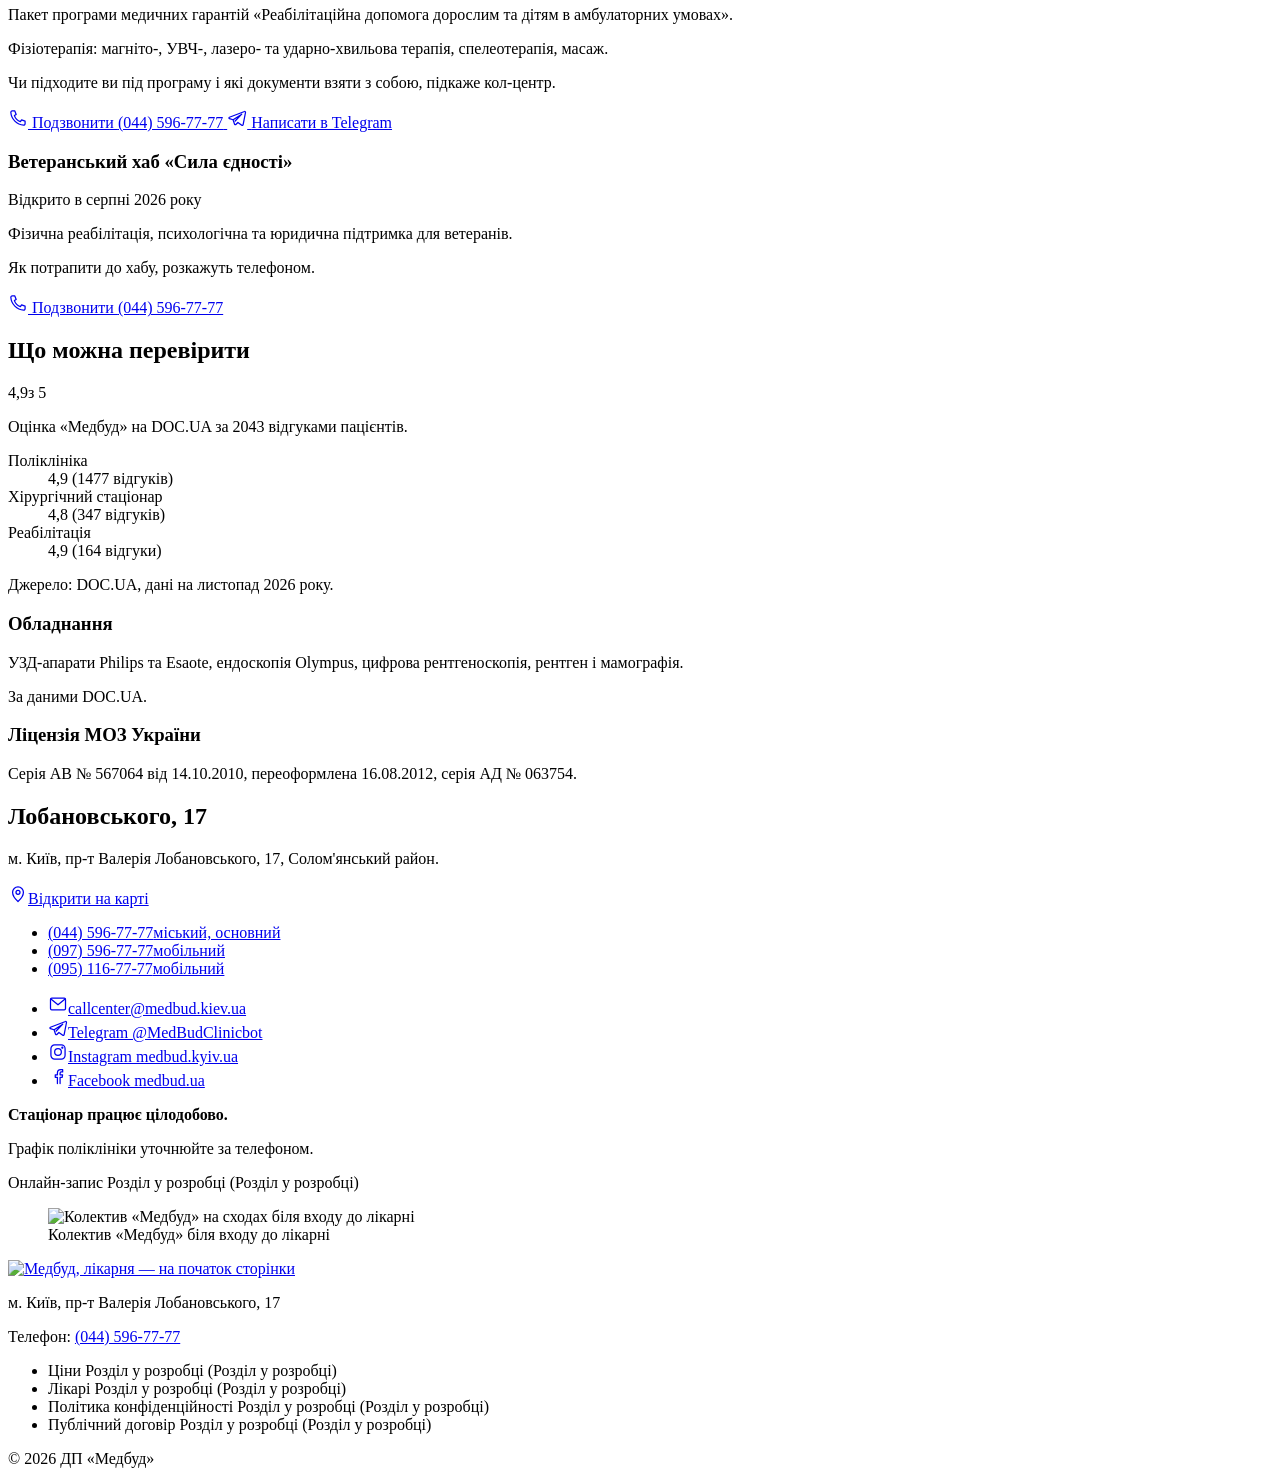
==== commit a4ced816: "VEON: сайт для перегляду" ====
--- a/index.html
+++ b/index.html
@@ -1,4 +1,4 @@
-<!DOCTYPE html><html lang="uk"> <head><meta charset="utf-8"><script>document.documentElement.classList.add("js")</script><meta name="viewport" content="width=device-width, initial-scale=1"><title>Медбуд — лікарня повного циклу, Солом&#39;янський район, Київ</title><meta name="description" content="Поліклініка, діагностика, лабораторія, цілодобовий стаціонар, амбулаторна реабілітація безоплатно за НСЗУ. Київ, пр-т Лобановського, 17. Тел. (044) 596-77-77."><meta property="og:title" content="Медбуд — лікарня повного циклу, Солом'янський район, Київ"><meta property="og:description" content="Поліклініка, діагностика, лабораторія, цілодобовий стаціонар, амбулаторна реабілітація безоплатно за НСЗУ. Київ, пр-т Лобановського, 17. Тел. (044) 596-77-77."><meta name="robots" content="noindex"><link rel="icon" href="/favicon.png" type="image/png"> <link rel="preload" href="/fonts/geologica-cyrillic-wght-normal.woff2" as="font" type="font/woff2" crossorigin> <meta name="theme-color" content="#FFFFFF"> <script type="application/ld+json">{"@context":"https://schema.org","@type":"MedicalClinic","additionalType":"https://schema.org/Hospital","name":"Медбуд","legalName":"ДП «Медбуд»","telephone":"+380445967777","email":"callcenter@medbud.kiev.ua","address":{"@type":"PostalAddress","streetAddress":"пр-т Валерія Лобановського, 17","addressLocality":"Київ","addressCountry":"UA"},"sameAs":["https://www.instagram.com/medbud.kyiv.ua/","https://www.facebook.com/medbud.ua/"]}</script> <link rel="stylesheet" href="/veon-demo-medbud/_astro/index.LPhC7jJm.css">
+<!DOCTYPE html><html lang="uk"> <head><meta charset="utf-8"><script>document.documentElement.classList.add("js")</script><meta name="viewport" content="width=device-width, initial-scale=1"><title>Медбуд — лікарня повного циклу, Солом&#39;янський район, Київ</title><meta name="description" content="Поліклініка, діагностика, лабораторія, цілодобовий стаціонар, амбулаторна реабілітація безоплатно за НСЗУ. Київ, пр-т Лобановського, 17. Тел. (044) 596-77-77."><meta property="og:title" content="Медбуд — лікарня повного циклу, Солом'янський район, Київ"><meta property="og:description" content="Поліклініка, діагностика, лабораторія, цілодобовий стаціонар, амбулаторна реабілітація безоплатно за НСЗУ. Київ, пр-т Лобановського, 17. Тел. (044) 596-77-77."><meta name="robots" content="noindex"><link rel="icon" href="/veon-demo-medbud/favicon.png" type="image/png"> <link rel="preload" href="/veon-demo-medbud/fonts/geologica-cyrillic-wght-normal.woff2" as="font" type="font/woff2" crossorigin> <meta name="theme-color" content="#FFFFFF"> <script type="application/ld+json">{"@context":"https://schema.org","@type":"MedicalClinic","additionalType":"https://schema.org/Hospital","name":"Медбуд","legalName":"ДП «Медбуд»","telephone":"+380445967777","email":"callcenter@medbud.kiev.ua","address":{"@type":"PostalAddress","streetAddress":"пр-т Валерія Лобановського, 17","addressLocality":"Київ","addressCountry":"UA"},"sameAs":["https://www.instagram.com/medbud.kyiv.ua/","https://www.facebook.com/medbud.ua/"]}</script> <link rel="stylesheet" href="/veon-demo-medbud/_astro/index.8sqA1C17.css">
 <link rel="stylesheet" href="/veon-demo-medbud/_astro/index.D48iX4Wn.css"></head> <body id="top"> <a class="skip-link" href="#main">До змісту</a> <header class="site-header" data-rec="R-012,R-015" data-astro-cid-3ef6ksr2> <div class="container header__inner" data-astro-cid-3ef6ksr2> <a class="header__logo" href="#top" data-astro-cid-3ef6ksr2> <img src="/veon-demo-medbud/_astro/logo.Q8U1E6Xp_Z20OkAn.webp" srcset="/veon-demo-medbud/_astro/logo.Q8U1E6Xp_Z20OkAn.webp 1x, /veon-demo-medbud/_astro/logo.Q8U1E6Xp_1GzR5F.webp 2x" alt="Медбуд, лікарня — на початок сторінки" loading="eager" data-astro-cid-3ef6ksr2="true" decoding="async" fetchpriority="auto" width="130" height="52"> </a> <nav class="header__nav" aria-label="Головне меню" data-astro-cid-3ef6ksr2> <ul role="list" data-astro-cid-3ef6ksr2> <li data-astro-cid-3ef6ksr2> <a class="nav-link" href="#directions" data-nav data-astro-cid-3ef6ksr2>Напрями</a> </li><li data-astro-cid-3ef6ksr2> <a class="nav-link" href="#hospital" data-nav data-astro-cid-3ef6ksr2>Стаціонар</a> </li><li data-astro-cid-3ef6ksr2> <a class="nav-link" href="#rehab" data-nav data-astro-cid-3ef6ksr2>Реабілітація і НСЗУ</a> </li><li data-astro-cid-3ef6ksr2> <span class="future-link nav-link nav-link--soon" role="link" aria-disabled="true" tabindex="0"> Ціни <span class="future-link__note" aria-hidden="true">Розділ у розробці</span> <span class="visually-hidden">(Розділ у розробці)</span> </span> </li><li data-astro-cid-3ef6ksr2> <span class="future-link nav-link nav-link--soon" role="link" aria-disabled="true" tabindex="0"> Лікарі <span class="future-link__note" aria-hidden="true">Розділ у розробці</span> <span class="visually-hidden">(Розділ у розробці)</span> </span> </li><li data-astro-cid-3ef6ksr2> <a class="nav-link" href="#contacts" data-nav data-astro-cid-3ef6ksr2>Контакти</a> </li> </ul> </nav> <div class="header__actions" data-astro-cid-3ef6ksr2> <a class="header__number" href="tel:+380445967777" data-astro-cid-3ef6ksr2>(044) 596-77-77</a> <a class="btn btn--primary btn--sm header__call" href="tel:+380445967777" data-rec="R-008"> <svg width="20" height="20" viewBox="0 0 24 24" fill="none" stroke="currentColor" stroke-width="1.5" stroke-linecap="round" stroke-linejoin="round" aria-hidden="true" focusable="false"> <path d="M5 3.5h3.2l1.6 4.2-2.1 1.4a11.5 11.5 0 0 0 7.2 7.2l1.4-2.1 4.2 1.6V19a1.6 1.6 0 0 1-1.7 1.6C10.6 20.1 3.9 13.4 3.4 5.2A1.6 1.6 0 0 1 5 3.5Z"></path>        </svg> <span>Подзвонити</span> </a> <a class="icon-btn icon-btn--phone" href="tel:+380445967777" aria-label="Подзвонити (044) 596-77-77" data-astro-cid-3ef6ksr2> <svg width="22" height="22" viewBox="0 0 24 24" fill="none" stroke="currentColor" stroke-width="1.5" stroke-linecap="round" stroke-linejoin="round" aria-hidden="true" focusable="false"> <path d="M5 3.5h3.2l1.6 4.2-2.1 1.4a11.5 11.5 0 0 0 7.2 7.2l1.4-2.1 4.2 1.6V19a1.6 1.6 0 0 1-1.7 1.6C10.6 20.1 3.9 13.4 3.4 5.2A1.6 1.6 0 0 1 5 3.5Z"></path>        </svg> </a> <a class="icon-btn" href="https://t.me/MedBudClinicbot" target="_blank" rel="noopener" aria-label="Написати в Telegram" data-astro-cid-3ef6ksr2> <svg width="22" height="22" viewBox="0 0 24 24" fill="none" stroke="currentColor" stroke-width="1.5" stroke-linecap="round" stroke-linejoin="round" aria-hidden="true" focusable="false">  <path d="M21 4.2 2.9 11.1c-.8.3-.8 1.4 0 1.6l4.4 1.4 1.7 5.3c.2.7 1.1.9 1.6.4l2.5-2.4 4.6 3.4c.6.4 1.4.1 1.6-.6L22.2 5.4c.2-.9-.6-1.5-1.2-1.2ZM7.4 14.1l10.3-6.7-7.9 8.2"></path>       </svg> </a> <button class="icon-btn header__burger" type="button" aria-expanded="false" aria-controls="mobile-menu" aria-label="Відкрити меню" data-astro-cid-3ef6ksr2> <svg class="burger-open" width="22" height="22" viewBox="0 0 24 24" fill="none" stroke="currentColor" stroke-width="1.5" stroke-linecap="round" stroke-linejoin="round" aria-hidden="true" focusable="false">       <path d="M4 7h16M4 12h16M4 17h16"></path>  </svg> <svg class="burger-close" width="22" height="22" viewBox="0 0 24 24" fill="none" stroke="currentColor" stroke-width="1.5" stroke-linecap="round" stroke-linejoin="round" aria-hidden="true" focusable="false">        <path d="m6 6 12 12M18 6 6 18"></path> </svg> </button> </div> </div> <div class="mobile-menu" id="mobile-menu" hidden data-astro-cid-3ef6ksr2> <div class="container mobile-menu__inner" data-astro-cid-3ef6ksr2> <ul role="list" class="mobile-menu__list" data-astro-cid-3ef6ksr2> <li data-astro-cid-3ef6ksr2> <a class="mobile-link" href="#directions" data-close data-astro-cid-3ef6ksr2>Напрями</a> </li><li data-astro-cid-3ef6ksr2> <a class="mobile-link" href="#hospital" data-close data-astro-cid-3ef6ksr2>Стаціонар</a> </li><li data-astro-cid-3ef6ksr2> <a class="mobile-link" href="#rehab" data-close data-astro-cid-3ef6ksr2>Реабілітація і НСЗУ</a> </li><li data-astro-cid-3ef6ksr2> <span class="future-link mobile-link mobile-link--soon" role="link" aria-disabled="true" tabindex="0"> Ціни <span class="future-link__note" aria-hidden="true">Розділ у розробці</span> <span class="visually-hidden">(Розділ у розробці)</span> </span> </li><li data-astro-cid-3ef6ksr2> <span class="future-link mobile-link mobile-link--soon" role="link" aria-disabled="true" tabindex="0"> Лікарі <span class="future-link__note" aria-hidden="true">Розділ у розробці</span> <span class="visually-hidden">(Розділ у розробці)</span> </span> </li><li data-astro-cid-3ef6ksr2> <a class="mobile-link" href="#contacts" data-close data-astro-cid-3ef6ksr2>Контакти</a> </li> </ul> <a class="mobile-menu__number" href="tel:+380445967777" data-astro-cid-3ef6ksr2>(044) 596-77-77</a> <a class="btn btn--primary mobile-menu__call" href="tel:+380445967777"> <svg width="20" height="20" viewBox="0 0 24 24" fill="none" stroke="currentColor" stroke-width="1.5" stroke-linecap="round" stroke-linejoin="round" aria-hidden="true" focusable="false"> <path d="M5 3.5h3.2l1.6 4.2-2.1 1.4a11.5 11.5 0 0 0 7.2 7.2l1.4-2.1 4.2 1.6V19a1.6 1.6 0 0 1-1.7 1.6C10.6 20.1 3.9 13.4 3.4 5.2A1.6 1.6 0 0 1 5 3.5Z"></path>        </svg> <span>Подзвонити</span> </a> </div> </div> </header>  <script type="module">const t=document.querySelector(".header__burger"),i=document.getElementById("mobile-menu");if(t&&i){const a=()=>{i.hidden=!1,requestAnimationFrame(()=>i.classList.add("is-open")),t.setAttribute("aria-expanded","true"),t.setAttribute("aria-label","Закрити меню"),i.querySelector("a, [tabindex]")?.focus()},r=(e=!0)=>{i.classList.remove("is-open"),t.setAttribute("aria-expanded","false"),t.setAttribute("aria-label","Відкрити меню"),window.setTimeout(()=>{i.classList.contains("is-open")||(i.hidden=!0)},250),e&&t.focus()};t.addEventListener("click",()=>t.getAttribute("aria-expanded")==="true"?r():a()),i.querySelectorAll("[data-close]").forEach(e=>e.addEventListener("click",()=>r(!1))),document.addEventListener("keydown",e=>{e.key==="Escape"&&t.getAttribute("aria-expanded")==="true"&&r()}),window.matchMedia("(min-width: 1024px)").addEventListener("change",e=>{e.matches&&r(!1)})}const s=new Map;document.querySelectorAll("[data-nav]").forEach(a=>s.set(a.hash.slice(1),a));if("IntersectionObserver"in window&&s.size){const a=new IntersectionObserver(r=>{for(const e of r){const n=s.get(e.target.id);n&&(e.isIntersecting?(s.forEach(o=>o.removeAttribute("aria-current")),n.setAttribute("aria-current","location")):n.getAttribute("aria-current")&&n.removeAttribute("aria-current"))}},{rootMargin:"-45% 0px -50% 0px"});s.forEach((r,e)=>{const n=document.getElementById(e);n&&a.observe(n)})}</script> <main id="main">   <section id="hero" data-rec="R-001,R-007,R-009,R-018,R-023,R-025,R-044,R-050" class="hero">  <div class="container hero__inner"> <div class="hero__text"> <h1 data-rec="R-005">Лікарня повного циклу на Лобановського, 17: від першої консультації до реабілітації</h1> <p class="hero__lead">
 Поліклініка, діагностика, лабораторія, власний цілодобовий стаціонар і реабілітація — в одному корпусі на пр-ті Валерія Лобановського, 17, у Солом'янському районі Києва.
 </p> <div class="btn-row btn-row--stack hero__actions"> <a class="btn btn--primary" href="tel:+380445967777" data-rec="R-007,R-008"> <svg width="20" height="20" viewBox="0 0 24 24" fill="none" stroke="currentColor" stroke-width="1.5" stroke-linecap="round" stroke-linejoin="round" aria-hidden="true" focusable="false"> <path d="M5 3.5h3.2l1.6 4.2-2.1 1.4a11.5 11.5 0 0 0 7.2 7.2l1.4-2.1 4.2 1.6V19a1.6 1.6 0 0 1-1.7 1.6C10.6 20.1 3.9 13.4 3.4 5.2A1.6 1.6 0 0 1 5 3.5Z"></path>        </svg> <span>Подзвонити <span class="btn__num">(044) 596-77-77</span></span> </a> <a class="btn btn--secondary" href="https://t.me/MedBudClinicbot" target="_blank" rel="noopener"> <svg width="20" height="20" viewBox="0 0 24 24" fill="none" stroke="currentColor" stroke-width="1.5" stroke-linecap="round" stroke-linejoin="round" aria-hidden="true" focusable="false">  <path d="M21 4.2 2.9 11.1c-.8.3-.8 1.4 0 1.6l4.4 1.4 1.7 5.3c.2.7 1.1.9 1.6.4l2.5-2.4 4.6 3.4c.6.4 1.4.1 1.6-.6L22.2 5.4c.2-.9-.6-1.5-1.2-1.2ZM7.4 14.1l10.3-6.7-7.9 8.2"></path>       </svg> <span>Написати в Telegram</span> </a> </div> </div> <nav class="hero__route" aria-label="Маршрут пацієнта" data-rec="R-007"> <ol role="list" class="route"> <li class="route__stop" style="--i:0"> <a class="route__link" href="#directions"> <span class="route__mark" aria-hidden="true"></span> <span class="route__label">Консультація</span>  </a> </li><li class="route__stop" style="--i:1"> <a class="route__link" href="#diagnostics"> <span class="route__mark" aria-hidden="true"></span> <span class="route__label">Діагностика й аналізи</span>  </a> </li><li class="route__stop" style="--i:2"> <a class="route__link" href="#hospital"> <span class="route__mark" aria-hidden="true"></span> <span class="route__label">Операція і стаціонар</span> <span class="route__note">цілодобово</span> </a> </li><li class="route__stop" style="--i:3"> <a class="route__link" href="#rehab"> <span class="route__mark" aria-hidden="true"></span> <span class="route__label">Реабілітація</span> <span class="route__note">амбулаторна — за НСЗУ</span> </a> </li><li class="route__stop" style="--i:4"> <a class="route__link" href="#veterans"> <span class="route__mark" aria-hidden="true"></span> <span class="route__label">Ветеранам</span>  </a> </li> </ol> </nav> </div>  </section>  <section id="directions" data-rec="R-011" class="directions">  <div class="container track"> <div class="section-head"> <h2>Поліклініка, діагностика, лабораторія</h2> <p class="lead muted">Почніть із консультації, а обстеження й аналізи зробіть тут же, в одній будівлі.</p> </div> <div class="dirs"> <article class="dir dir--clinic"> <h3 class="stop dir__title"><span class="stop-mark" aria-hidden="true"></span>Поліклініка</h3> <div class="dir__body"> <p class="lead">Консультації вузьких фахівців: травматолог, гінеколог, хірург, психотерапевт та інші лікарі поліклініки.</p> <span class="future-link dir__more" role="link" aria-disabled="true" tabindex="0"> Про напрям <span class="future-link__note" aria-hidden="true">Розділ у розробці</span> <span class="visually-hidden">(Розділ у розробці)</span> </span> </div> <p class="dir__org">
